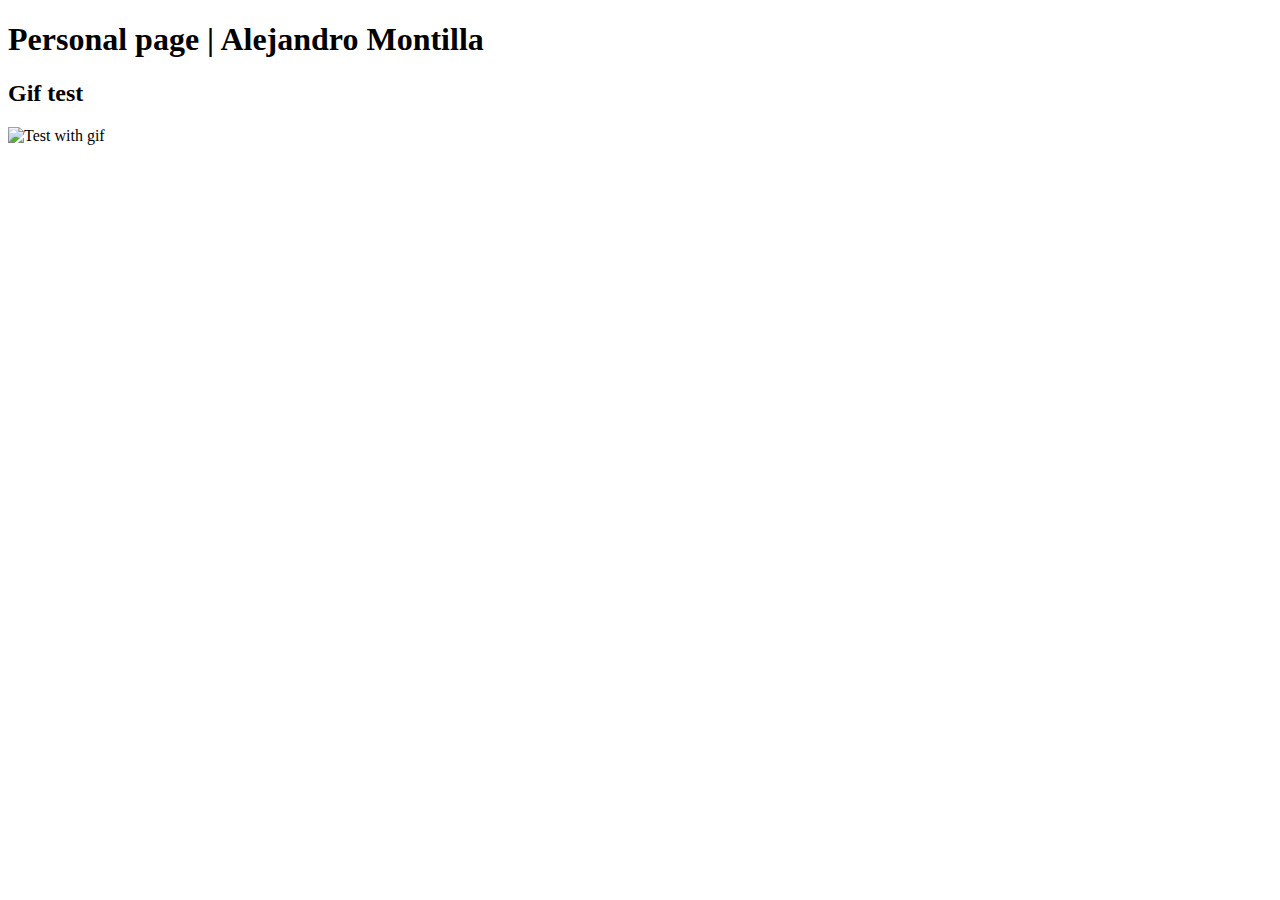
==== index.html @ 69d2793c "resize gif test 0001" ====
<!DOCTYPE html>
<html>

<head>
    <title>Personal page | Alejandro Montilla</title>
    <link rel="stylesheet" href="css/personal.css">
    
</head>

<body>
<section>
    <h1>Personal page | Alejandro Montilla</h1>
    <h2>Gif test</h2>
    <img src="https://cloud.githubusercontent.com/assets/16638078/18491670/d83ae130-79dd-11e6-8bb6-1dfe33843d8f.gif" alt="Test with gif" style="width:304px;">
    
</section>
</body>
</html>
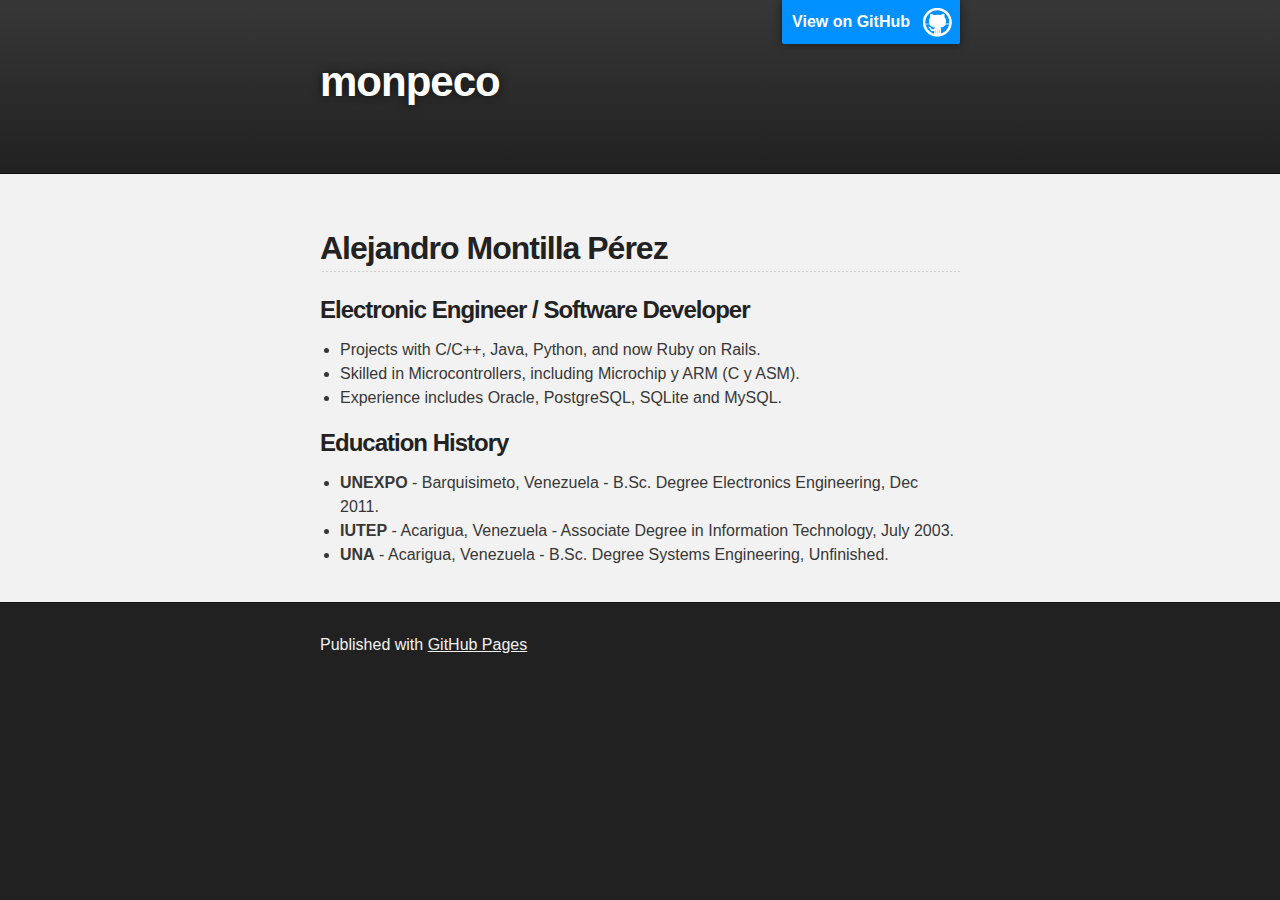
==== commit 74d90646: "Replace master branch with page content via GitHub" ====
--- a/index.html
+++ b/index.html
@@ -1,74 +1,66 @@
 <!DOCTYPE html>
 <html>
 
-<head>
-    <title>Personal page | Alejandro Montilla</title>
-    <link rel="stylesheet" href="css/personal.css">
+  <head>
+    <meta charset='utf-8'>
+    <meta http-equiv="X-UA-Compatible" content="chrome=1">
+    <meta name="description" content="monpeco : ">
+
+    <link rel="stylesheet" type="text/css" media="screen" href="stylesheets/stylesheet.css">
+
+    <title>monpeco</title>
+  </head>
+
+  <body>
+
+    <!-- HEADER -->
+    <div id="header_wrap" class="outer">
+        <header class="inner">
+          <a id="forkme_banner" href="https://github.com/monpeco">View on GitHub</a>
+
+          <h1 id="project_title">monpeco</h1>
+          <h2 id="project_tagline"></h2>
+
+        </header>
+    </div>
+
+    <!-- MAIN CONTENT -->
+    <div id="main_content_wrap" class="outer">
+      <section id="main_content" class="inner">
+        <h2>
+<a id="alejandro-montilla-pérez" class="anchor" href="#alejandro-montilla-p%C3%A9rez" aria-hidden="true"><span aria-hidden="true" class="octicon octicon-link"></span></a>Alejandro Montilla Pérez</h2>
+
+<h3>
+<a id="electronic-engineer--software-developer" class="anchor" href="#electronic-engineer--software-developer" aria-hidden="true"><span aria-hidden="true" class="octicon octicon-link"></span></a>Electronic Engineer / Software Developer</h3>
+
+<ul>
+<li>Projects with C/C++, Java, Python, and now Ruby on Rails.</li>
+<li>Skilled in Microcontrollers, including Microchip y ARM (C y ASM).</li>
+<li>Experience includes Oracle, PostgreSQL, SQLite and MySQL.</li>
+</ul>
+
+<h3>
+<a id="education-history" class="anchor" href="#education-history" aria-hidden="true"><span aria-hidden="true" class="octicon octicon-link"></span></a>Education History</h3>
+
+<ul>
+<li>
+<strong>UNEXPO</strong> - Barquisimeto, Venezuela - B.Sc. Degree Electronics Engineering, Dec 2011.</li>
+<li>
+<strong>IUTEP</strong> - Acarigua, Venezuela - Associate Degree in Information Technology, July 2003.</li>
+<li>
+<strong>UNA</strong> - Acarigua, Venezuela - B.Sc. Degree Systems Engineering, Unfinished.</li>
+</ul>
+      </section>
+    </div>
+
+    <!-- FOOTER  -->
+    <div id="footer_wrap" class="outer">
+      <footer class="inner">
+        <p>Published with <a href="https://pages.github.com">GitHub Pages</a></p>
+      </footer>
+    </div>
+
     
-</head>
 
-<body>
-<section>
-    <h1>Personal page | Alejandro Montilla</h1>
-    <h2>Gif test</h2>
-    <img src="https://cloud.githubusercontent.com/assets/16638078/18491670/d83ae130-79dd-11e6-8bb6-1dfe33843d8f.gif" alt="Test with gif" style="width:304px;">
-    
-</section>
-</body>
+  </body>
 </html>
-
-
-
-
-
-
-
-
-
-
-
-
-
-
-
-
-
-
-
-
-
-
-
-
-
-
-
-
-
-
-
-
-
-
-
-
-
-
-
-
-
-
-
-
-
-
-
-
-
-
-
-
-
-
-
-
--- a/stylesheets/stylesheet.css
+++ b/stylesheets/stylesheet.css
@@ -0,0 +1,425 @@
+/*******************************************************************************
+Slate Theme for GitHub Pages
+by Jason Costello, @jsncostello
+*******************************************************************************/
+
+@import url(github-light.css);
+
+/*******************************************************************************
+MeyerWeb Reset
+*******************************************************************************/
+
+html, body, div, span, applet, object, iframe,
+h1, h2, h3, h4, h5, h6, p, blockquote, pre,
+a, abbr, acronym, address, big, cite, code,
+del, dfn, em, img, ins, kbd, q, s, samp,
+small, strike, strong, sub, sup, tt, var,
+b, u, i, center,
+dl, dt, dd, ol, ul, li,
+fieldset, form, label, legend,
+table, caption, tbody, tfoot, thead, tr, th, td,
+article, aside, canvas, details, embed,
+figure, figcaption, footer, header, hgroup,
+menu, nav, output, ruby, section, summary,
+time, mark, audio, video {
+  margin: 0;
+  padding: 0;
+  border: 0;
+  font: inherit;
+  vertical-align: baseline;
+}
+
+/* HTML5 display-role reset for older browsers */
+article, aside, details, figcaption, figure,
+footer, header, hgroup, menu, nav, section {
+  display: block;
+}
+
+ol, ul {
+  list-style: none;
+}
+
+table {
+  border-collapse: collapse;
+  border-spacing: 0;
+}
+
+/*******************************************************************************
+Theme Styles
+*******************************************************************************/
+
+body {
+  box-sizing: border-box;
+  color:#373737;
+  background: #212121;
+  font-size: 16px;
+  font-family: 'Myriad Pro', Calibri, Helvetica, Arial, sans-serif;
+  line-height: 1.5;
+  -webkit-font-smoothing: antialiased;
+}
+
+h1, h2, h3, h4, h5, h6 {
+  margin: 10px 0;
+  font-weight: 700;
+  color:#222222;
+  font-family: 'Lucida Grande', 'Calibri', Helvetica, Arial, sans-serif;
+  letter-spacing: -1px;
+}
+
+h1 {
+  font-size: 36px;
+  font-weight: 700;
+}
+
+h2 {
+  padding-bottom: 10px;
+  font-size: 32px;
+  background: url('../images/bg_hr.png') repeat-x bottom;
+}
+
+h3 {
+  font-size: 24px;
+}
+
+h4 {
+  font-size: 21px;
+}
+
+h5 {
+  font-size: 18px;
+}
+
+h6 {
+  font-size: 16px;
+}
+
+p {
+  margin: 10px 0 15px 0;
+}
+
+footer p {
+  color: #f2f2f2;
+}
+
+a {
+  text-decoration: none;
+  color: #007edf;
+  text-shadow: none;
+
+  transition: color 0.5s ease;
+  transition: text-shadow 0.5s ease;
+  -webkit-transition: color 0.5s ease;
+  -webkit-transition: text-shadow 0.5s ease;
+  -moz-transition: color 0.5s ease;
+  -moz-transition: text-shadow 0.5s ease;
+  -o-transition: color 0.5s ease;
+  -o-transition: text-shadow 0.5s ease;
+  -ms-transition: color 0.5s ease;
+  -ms-transition: text-shadow 0.5s ease;
+}
+
+a:hover, a:focus {text-decoration: underline;}
+
+footer a {
+  color: #F2F2F2;
+  text-decoration: underline;
+}
+
+em {
+  font-style: italic;
+}
+
+strong {
+  font-weight: bold;
+}
+
+img {
+  position: relative;
+  margin: 0 auto;
+  max-width: 739px;
+  padding: 5px;
+  margin: 10px 0 10px 0;
+  border: 1px solid #ebebeb;
+
+  box-shadow: 0 0 5px #ebebeb;
+  -webkit-box-shadow: 0 0 5px #ebebeb;
+  -moz-box-shadow: 0 0 5px #ebebeb;
+  -o-box-shadow: 0 0 5px #ebebeb;
+  -ms-box-shadow: 0 0 5px #ebebeb;
+}
+
+p img {
+  display: inline;
+  margin: 0;
+  padding: 0;
+  vertical-align: middle;
+  text-align: center;
+  border: none;
+}
+
+pre, code {
+  width: 100%;
+  color: #222;
+  background-color: #fff;
+
+  font-family: Monaco, "Bitstream Vera Sans Mono", "Lucida Console", Terminal, monospace;
+  font-size: 14px;
+
+  border-radius: 2px;
+  -moz-border-radius: 2px;
+  -webkit-border-radius: 2px;
+}
+
+pre {
+  width: 100%;
+  padding: 10px;
+  box-shadow: 0 0 10px rgba(0,0,0,.1);
+  overflow: auto;
+}
+
+code {
+  padding: 3px;
+  margin: 0 3px;
+  box-shadow: 0 0 10px rgba(0,0,0,.1);
+}
+
+pre code {
+  display: block;
+  box-shadow: none;
+}
+
+blockquote {
+  color: #666;
+  margin-bottom: 20px;
+  padding: 0 0 0 20px;
+  border-left: 3px solid #bbb;
+}
+
+
+ul, ol, dl {
+  margin-bottom: 15px
+}
+
+ul {
+  list-style-position: inside;
+  list-style: disc;
+  padding-left: 20px;
+}
+
+ol {
+  list-style-position: inside;
+  list-style: decimal;
+  padding-left: 20px;
+}
+
+dl dt {
+  font-weight: bold;
+}
+
+dl dd {
+  padding-left: 20px;
+  font-style: italic;
+}
+
+dl p {
+  padding-left: 20px;
+  font-style: italic;
+}
+
+hr {
+  height: 1px;
+  margin-bottom: 5px;
+  border: none;
+  background: url('../images/bg_hr.png') repeat-x center;
+}
+
+table {
+  border: 1px solid #373737;
+  margin-bottom: 20px;
+  text-align: left;
+ }
+
+th {
+  font-family: 'Lucida Grande', 'Helvetica Neue', Helvetica, Arial, sans-serif;
+  padding: 10px;
+  background: #373737;
+  color: #fff;
+ }
+
+td {
+  padding: 10px;
+  border: 1px solid #373737;
+ }
+
+form {
+  background: #f2f2f2;
+  padding: 20px;
+}
+
+/*******************************************************************************
+Full-Width Styles
+*******************************************************************************/
+
+.outer {
+  width: 100%;
+}
+
+.inner {
+  position: relative;
+  max-width: 640px;
+  padding: 20px 10px;
+  margin: 0 auto;
+}
+
+#forkme_banner {
+  display: block;
+  position: absolute;
+  top:0;
+  right: 10px;
+  z-index: 10;
+  padding: 10px 50px 10px 10px;
+  color: #fff;
+  background: url('../images/blacktocat.png') #0090ff no-repeat 95% 50%;
+  font-weight: 700;
+  box-shadow: 0 0 10px rgba(0,0,0,.5);
+  border-bottom-left-radius: 2px;
+  border-bottom-right-radius: 2px;
+}
+
+#header_wrap {
+  background: #212121;
+  background: -moz-linear-gradient(top, #373737, #212121);
+  background: -webkit-linear-gradient(top, #373737, #212121);
+  background: -ms-linear-gradient(top, #373737, #212121);
+  background: -o-linear-gradient(top, #373737, #212121);
+  background: linear-gradient(top, #373737, #212121);
+}
+
+#header_wrap .inner {
+  padding: 50px 10px 30px 10px;
+}
+
+#project_title {
+  margin: 0;
+  color: #fff;
+  font-size: 42px;
+  font-weight: 700;
+  text-shadow: #111 0px 0px 10px;
+}
+
+#project_tagline {
+  color: #fff;
+  font-size: 24px;
+  font-weight: 300;
+  background: none;
+  text-shadow: #111 0px 0px 10px;
+}
+
+#downloads {
+  position: absolute;
+  width: 210px;
+  z-index: 10;
+  bottom: -40px;
+  right: 0;
+  height: 70px;
+  background: url('../images/icon_download.png') no-repeat 0% 90%;
+}
+
+.zip_download_link {
+  display: block;
+  float: right;
+  width: 90px;
+  height:70px;
+  text-indent: -5000px;
+  overflow: hidden;
+  background: url(../images/sprite_download.png) no-repeat bottom left;
+}
+
+.tar_download_link {
+  display: block;
+  float: right;
+  width: 90px;
+  height:70px;
+  text-indent: -5000px;
+  overflow: hidden;
+  background: url(../images/sprite_download.png) no-repeat bottom right;
+  margin-left: 10px;
+}
+
+.zip_download_link:hover {
+  background: url(../images/sprite_download.png) no-repeat top left;
+}
+
+.tar_download_link:hover {
+  background: url(../images/sprite_download.png) no-repeat top right;
+}
+
+#main_content_wrap {
+  background: #f2f2f2;
+  border-top: 1px solid #111;
+  border-bottom: 1px solid #111;
+}
+
+#main_content {
+  padding-top: 40px;
+}
+
+#footer_wrap {
+  background: #212121;
+}
+
+
+
+/*******************************************************************************
+Small Device Styles
+*******************************************************************************/
+
+@media screen and (max-width: 480px) {
+  body {
+    font-size:14px;
+  }
+
+  #downloads {
+    display: none;
+  }
+
+  .inner {
+    min-width: 320px;
+    max-width: 480px;
+  }
+
+  #project_title {
+  font-size: 32px;
+  }
+
+  h1 {
+    font-size: 28px;
+  }
+
+  h2 {
+    font-size: 24px;
+  }
+
+  h3 {
+    font-size: 21px;
+  }
+
+  h4 {
+    font-size: 18px;
+  }
+
+  h5 {
+    font-size: 14px;
+  }
+
+  h6 {
+    font-size: 12px;
+  }
+
+  code, pre {
+    min-width: 320px;
+    max-width: 480px;
+    font-size: 11px;
+  }
+
+}
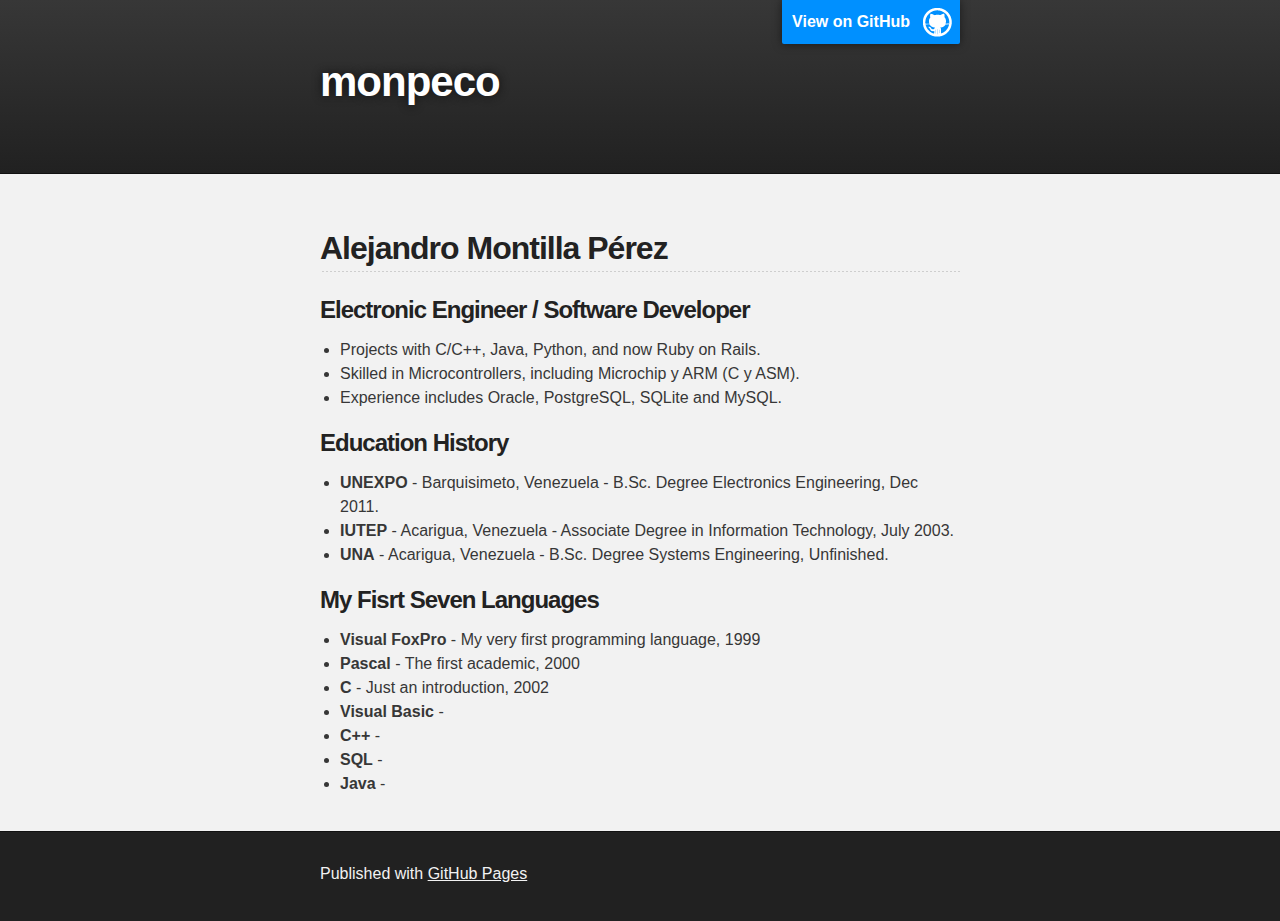
==== commit b918d9e4: "Add MyFristSevenLanguages" ====
--- a/index.html
+++ b/index.html
@@ -50,6 +50,27 @@
 <li>
 <strong>UNA</strong> - Acarigua, Venezuela - B.Sc. Degree Systems Engineering, Unfinished.</li>
 </ul>
+
+<h3>
+<a id="first-languages" class="anchor" href="#first-languages" aria-hidden="true"><span aria-hidden="true" class="octicon octicon-link"></span></a>My Fisrt Seven Languages</h3>
+
+<ul>
+<li>
+<strong>Visual FoxPro</strong> - My very first programming language, 1999</li>
+<li>
+<strong>Pascal</strong> - The first academic, 2000</li>
+<li>
+<strong>C</strong> - Just an introduction, 2002</li>
+<li>
+<strong>Visual Basic</strong> - </li>
+<li>
+<strong>C++</strong> - </li>
+<li>
+<strong>SQL</strong> - </li>
+<li>
+<strong>Java</strong> - </li>
+</ul>
+
       </section>
     </div>
 
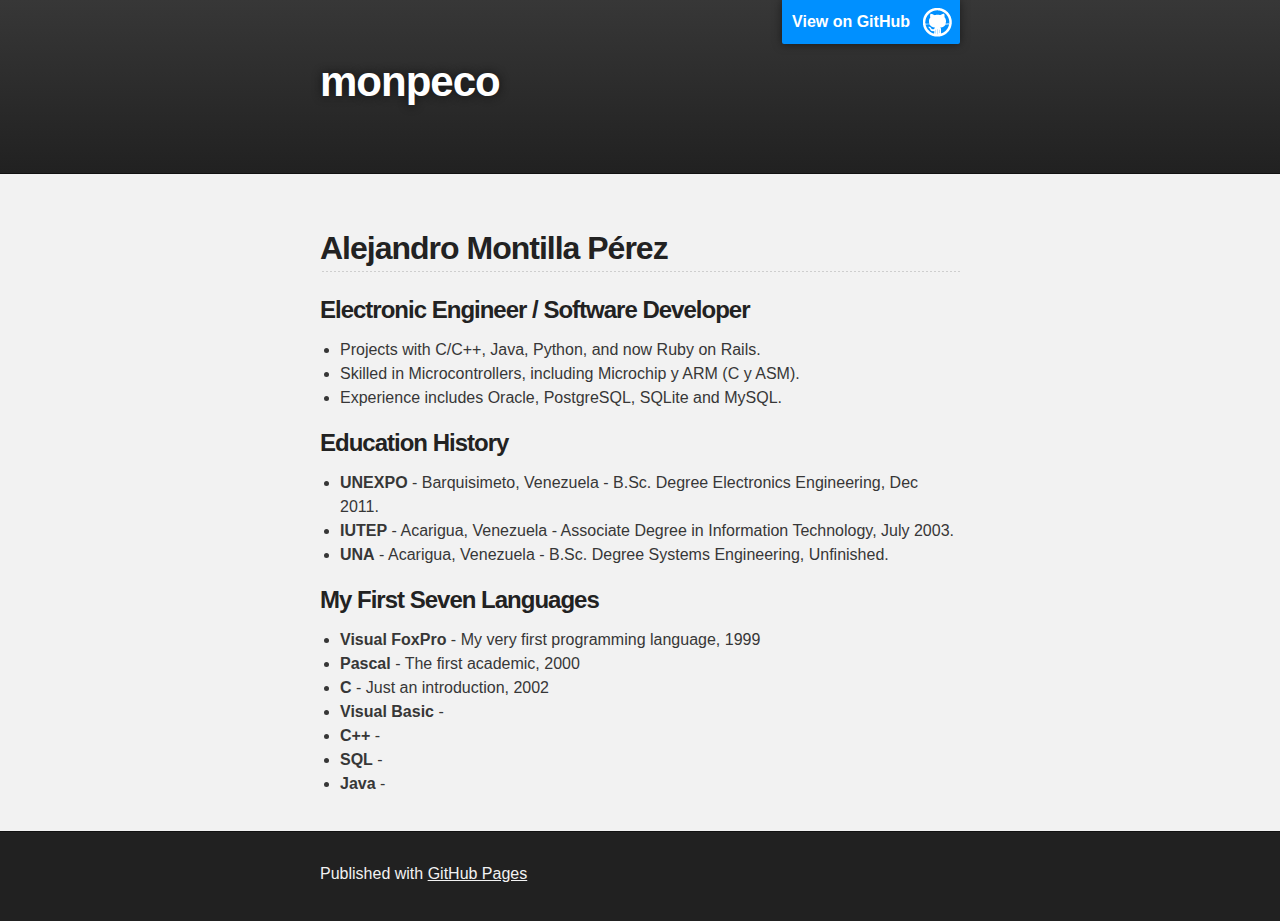
==== commit ac5e5558: "Add MyFristSevenLanguages" ====
--- a/index.html
+++ b/index.html
@@ -52,7 +52,7 @@
 </ul>
 
 <h3>
-<a id="first-languages" class="anchor" href="#first-languages" aria-hidden="true"><span aria-hidden="true" class="octicon octicon-link"></span></a>My Fisrt Seven Languages</h3>
+<a id="first-languages" class="anchor" href="#first-languages" aria-hidden="true"><span aria-hidden="true" class="octicon octicon-link"></span></a>My First Seven Languages</h3>
 
 <ul>
 <li>
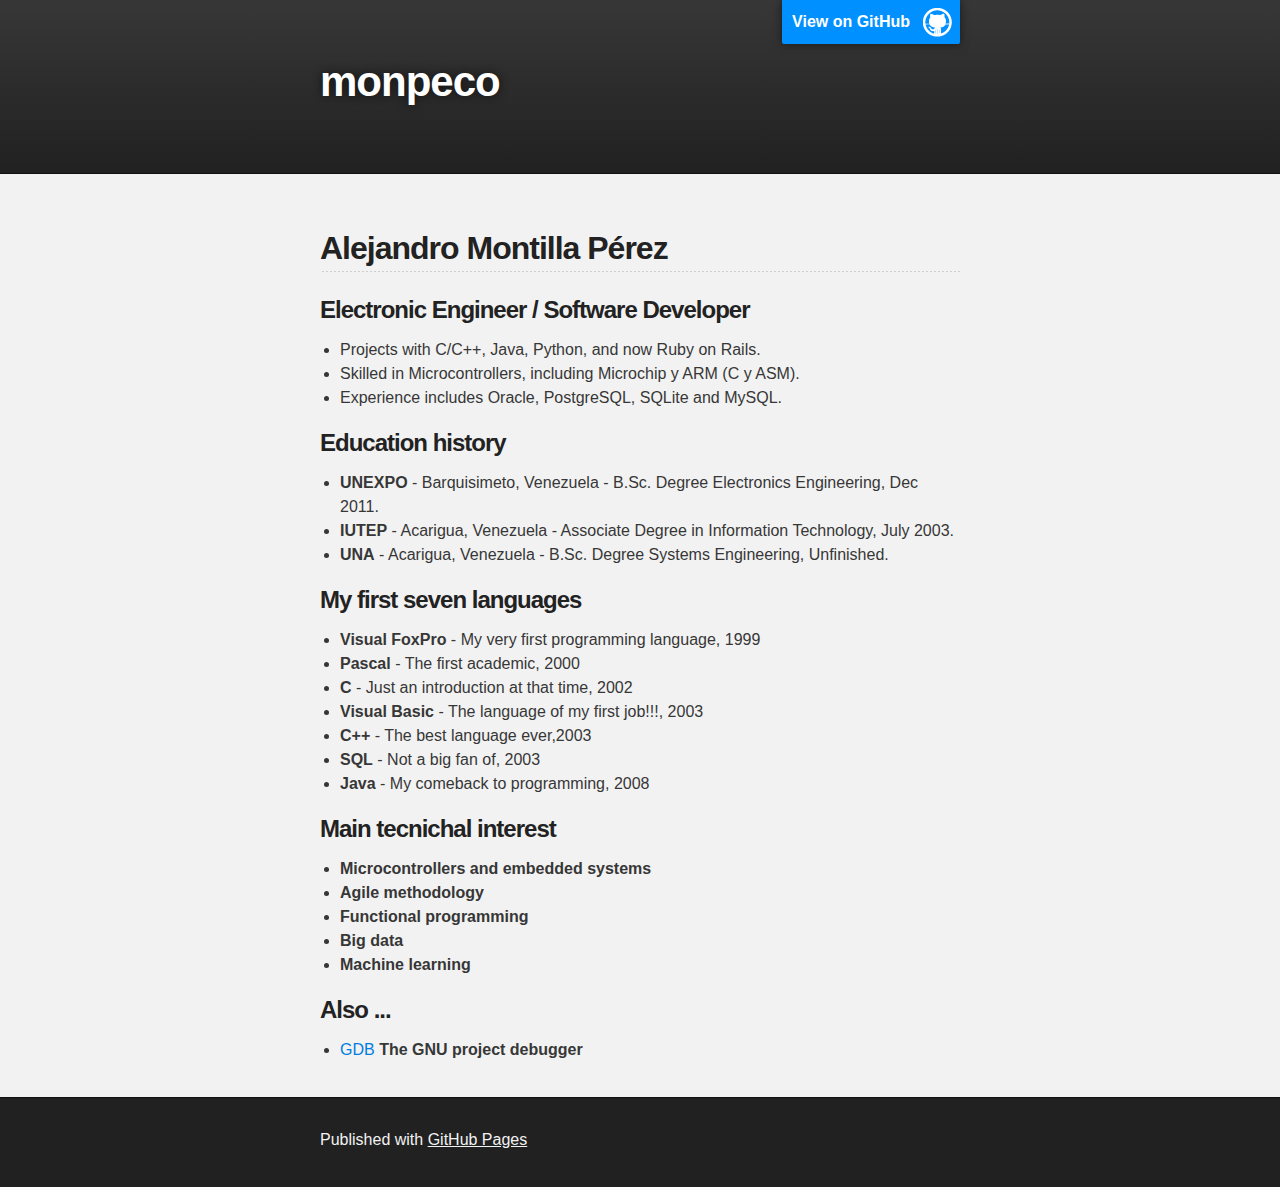
==== commit 74ece87e: "Add #main-tech-interest" ====
--- a/index.html
+++ b/index.html
@@ -40,7 +40,7 @@
 </ul>
 
 <h3>
-<a id="education-history" class="anchor" href="#education-history" aria-hidden="true"><span aria-hidden="true" class="octicon octicon-link"></span></a>Education History</h3>
+<a id="education-history" class="anchor" href="#education-history" aria-hidden="true"><span aria-hidden="true" class="octicon octicon-link"></span></a>Education history</h3>
 
 <ul>
 <li>
@@ -52,7 +52,7 @@
 </ul>
 
 <h3>
-<a id="first-languages" class="anchor" href="#first-languages" aria-hidden="true"><span aria-hidden="true" class="octicon octicon-link"></span></a>My First Seven Languages</h3>
+<a id="first-languages" class="anchor" href="#first-languages" aria-hidden="true"><span aria-hidden="true" class="octicon octicon-link"></span></a>My first seven languages</h3>
 
 <ul>
 <li>
@@ -60,17 +60,41 @@
 <li>
 <strong>Pascal</strong> - The first academic, 2000</li>
 <li>
-<strong>C</strong> - Just an introduction, 2002</li>
+<strong>C</strong> - Just an introduction at that time, 2002</li>
 <li>
-<strong>Visual Basic</strong> - </li>
+<strong>Visual Basic</strong> - The language of my first job!!!, 2003</li>
 <li>
-<strong>C++</strong> - </li>
+<strong>C++</strong> - The best language ever,2003</li>
 <li>
-<strong>SQL</strong> - </li>
+<strong>SQL</strong> - Not a big fan of, 2003</li>
 <li>
-<strong>Java</strong> - </li>
+<strong>Java</strong> - My comeback to programming, 2008</li>
 </ul>
 
+
+<h3>
+<a id="main-tech-interest" class="anchor" href="#main-tech-interest" aria-hidden="true"><span aria-hidden="true" class="octicon octicon-link"></span></a>Main tecnichal interest</h3>
+
+<ul>
+<li>
+<strong>Microcontrollers and embedded systems</strong> </li>
+<li>
+<strong>Agile methodology</strong> </li>
+<li>
+<strong>Functional programming</strong> </li>
+<li>
+<strong>Big data</strong> </li>
+<li>
+<strong>Machine learning</strong> </li>
+</ul>
+
+<h3>
+<a id="also" class="anchor" href="#also" aria-hidden="true"><span aria-hidden="true" class="octicon octicon-link"></span></a>Also ...</h3>
+
+<ul>
+<li>
+<a href="https://monpeco.github.io/gdb.html">GDB</a> <strong> The GNU project debugger</strong> </li>
+</ul>
       </section>
     </div>
 
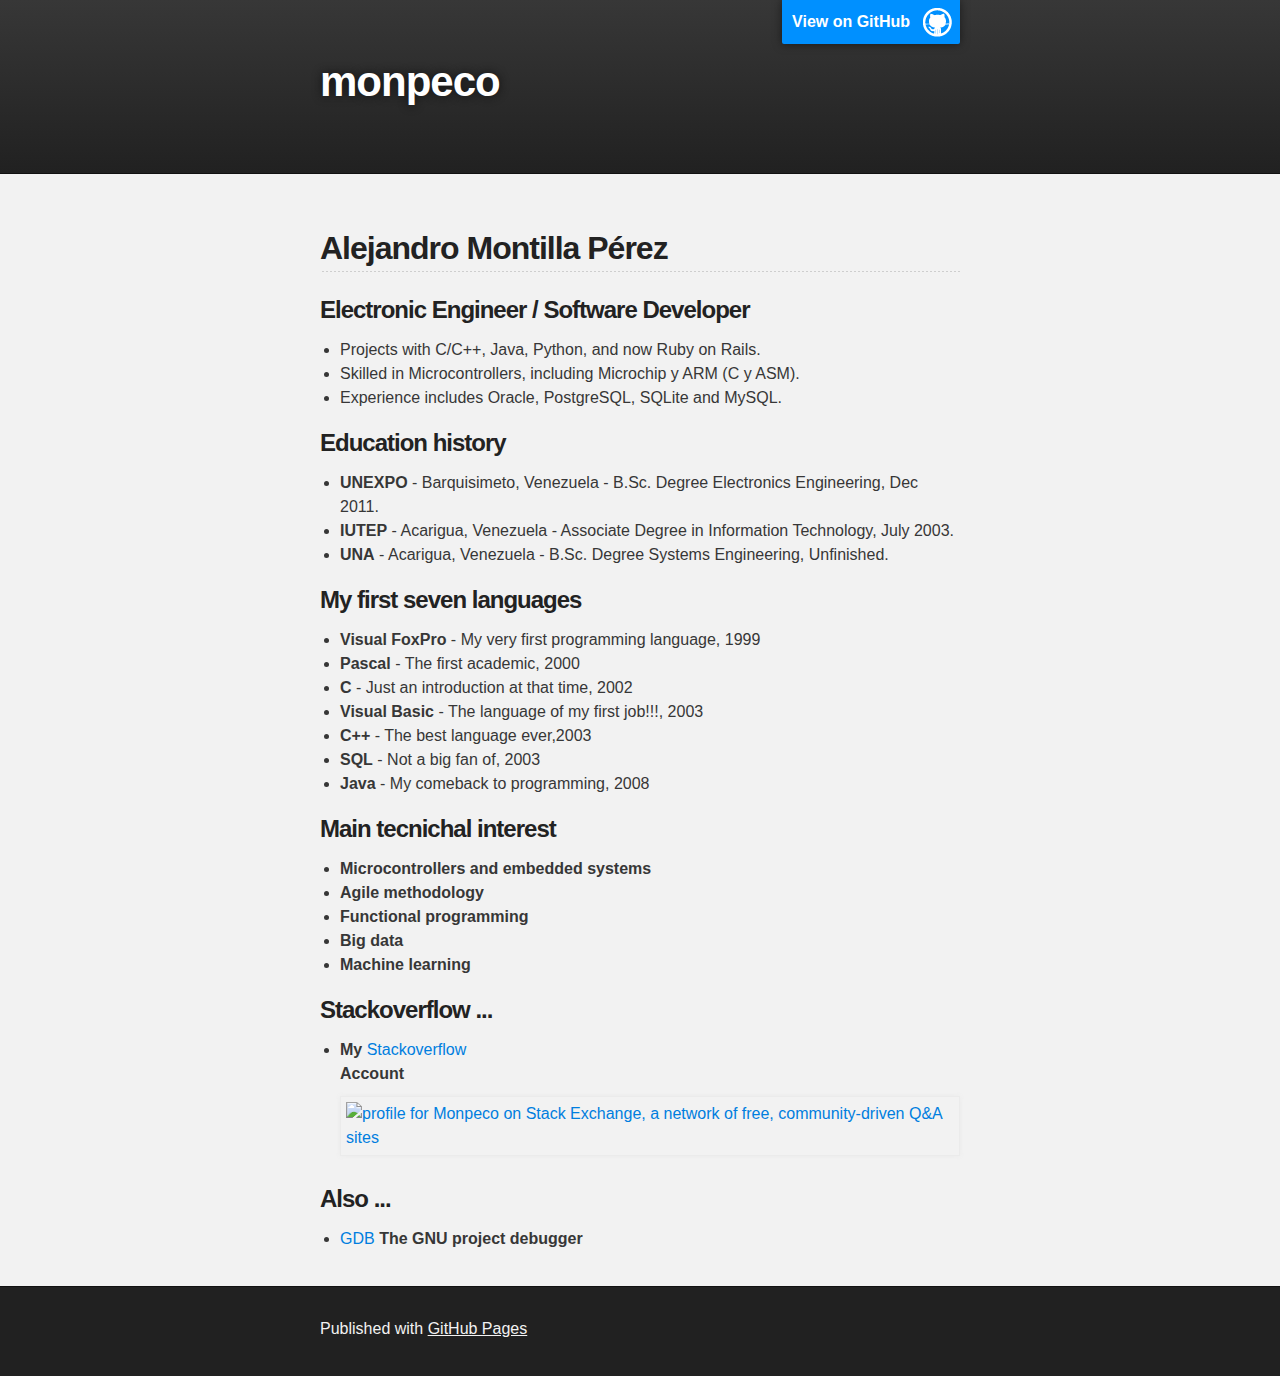
==== commit 5fdd3551: "Add Stackoverflow section" ====
--- a/index.html
+++ b/index.html
@@ -89,12 +89,22 @@
 </ul>
 
 <h3>
+<a id="stackoverflow" class="anchor" href="#stackoverflow" aria-hidden="true"><span aria-hidden="true" class="octicon octicon-link"></span></a>Stackoverflow ...</h3>
+
+<ul>
+<li>
+<strong>My </strong><a href="https://stackexchange.com/users/9112463/monpeco?tab=accounts">Stackoverflow</a></li><strong> Account</strong>
+<a href="https://stackexchange.com/users/9112463/monpeco"><img src="https://stackexchange.com/users/flair/9112463.png" width="208" height="58" alt="profile for Monpeco on Stack Exchange, a network of free, community-driven Q&amp;A sites" title="profile for Monpeco on Stack Exchange, a network of free, community-driven Q&amp;A sites" /></a>
+</ul>
+
+<h3>
 <a id="also" class="anchor" href="#also" aria-hidden="true"><span aria-hidden="true" class="octicon octicon-link"></span></a>Also ...</h3>
 
 <ul>
 <li>
 <a href="https://monpeco.github.io/gdb.html">GDB</a> <strong> The GNU project debugger</strong> </li>
 </ul>
+
       </section>
     </div>
 
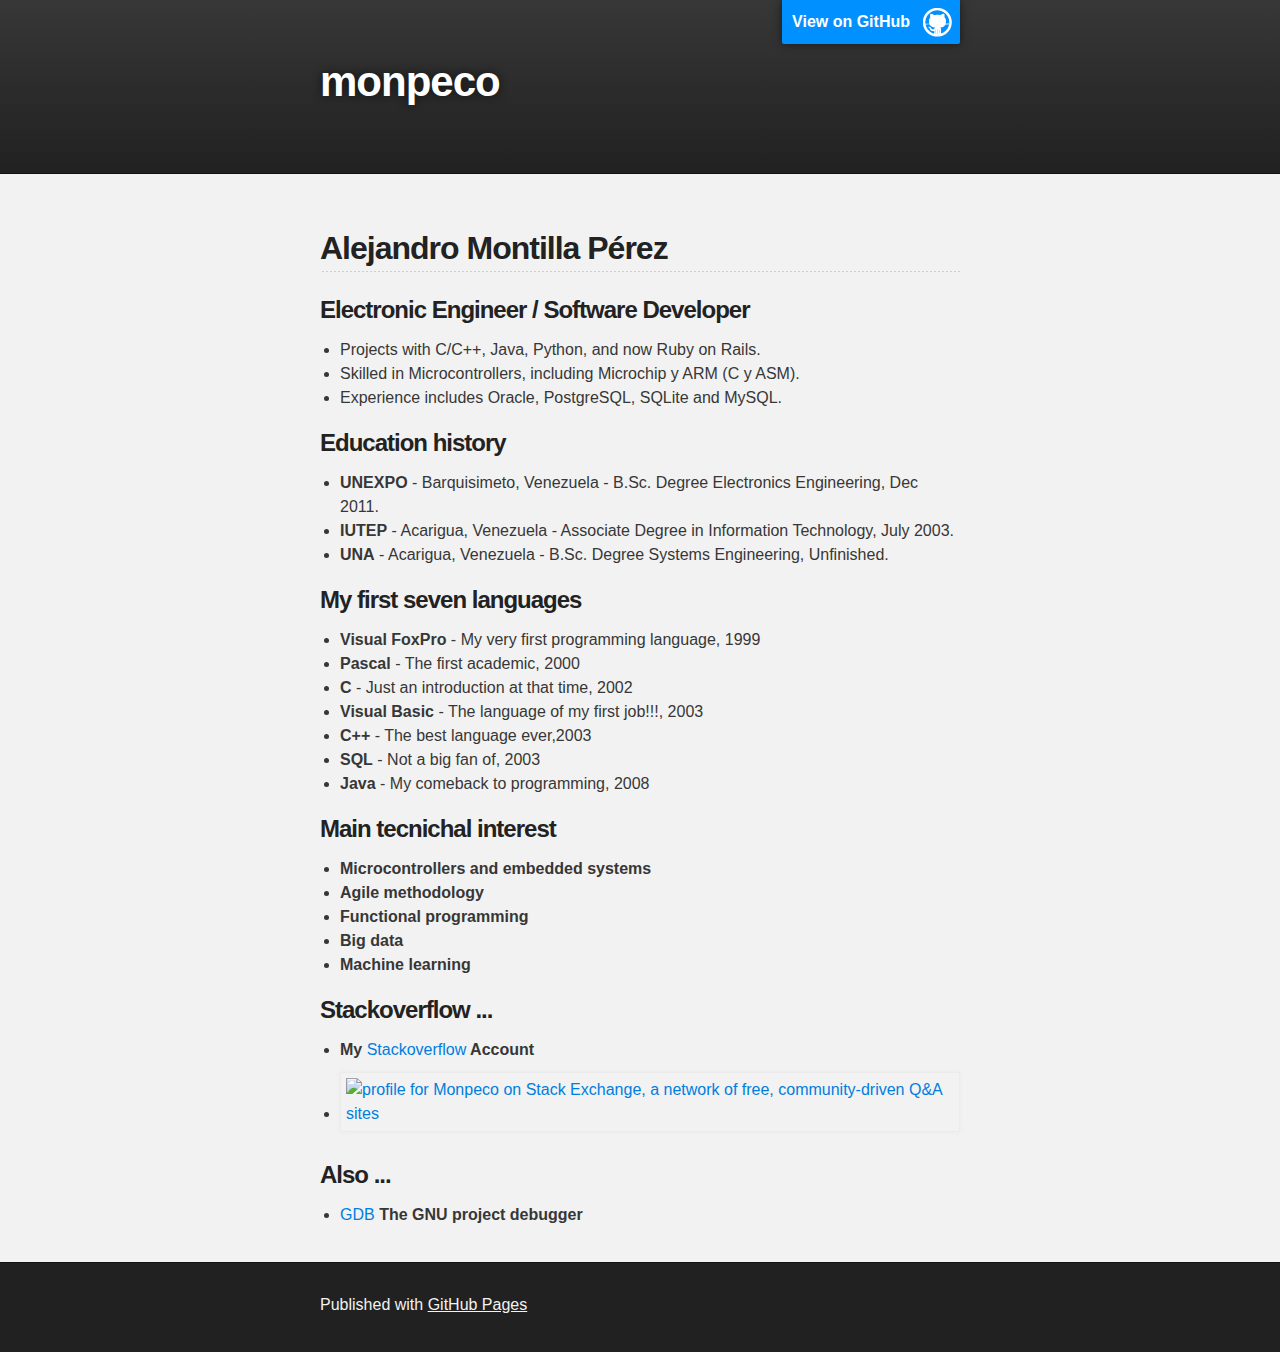
==== commit c604bbf4: "Fix Stackoverflow section aligment" ====
--- a/index.html
+++ b/index.html
@@ -93,8 +93,9 @@
 
 <ul>
 <li>
-<strong>My </strong><a href="https://stackexchange.com/users/9112463/monpeco?tab=accounts">Stackoverflow</a></li><strong> Account</strong>
-<a href="https://stackexchange.com/users/9112463/monpeco"><img src="https://stackexchange.com/users/flair/9112463.png" width="208" height="58" alt="profile for Monpeco on Stack Exchange, a network of free, community-driven Q&amp;A sites" title="profile for Monpeco on Stack Exchange, a network of free, community-driven Q&amp;A sites" /></a>
+<strong>My </strong><a href="https://stackexchange.com/users/9112463/monpeco?tab=accounts">Stackoverflow</a><strong> Account</strong> </li>
+<li>
+<a href="https://stackexchange.com/users/9112463/monpeco"><img src="https://stackexchange.com/users/flair/9112463.png" width="208" height="58" alt="profile for Monpeco on Stack Exchange, a network of free, community-driven Q&amp;A sites" title="profile for Monpeco on Stack Exchange, a network of free, community-driven Q&amp;A sites" /></a> </li>
 </ul>
 
 <h3>
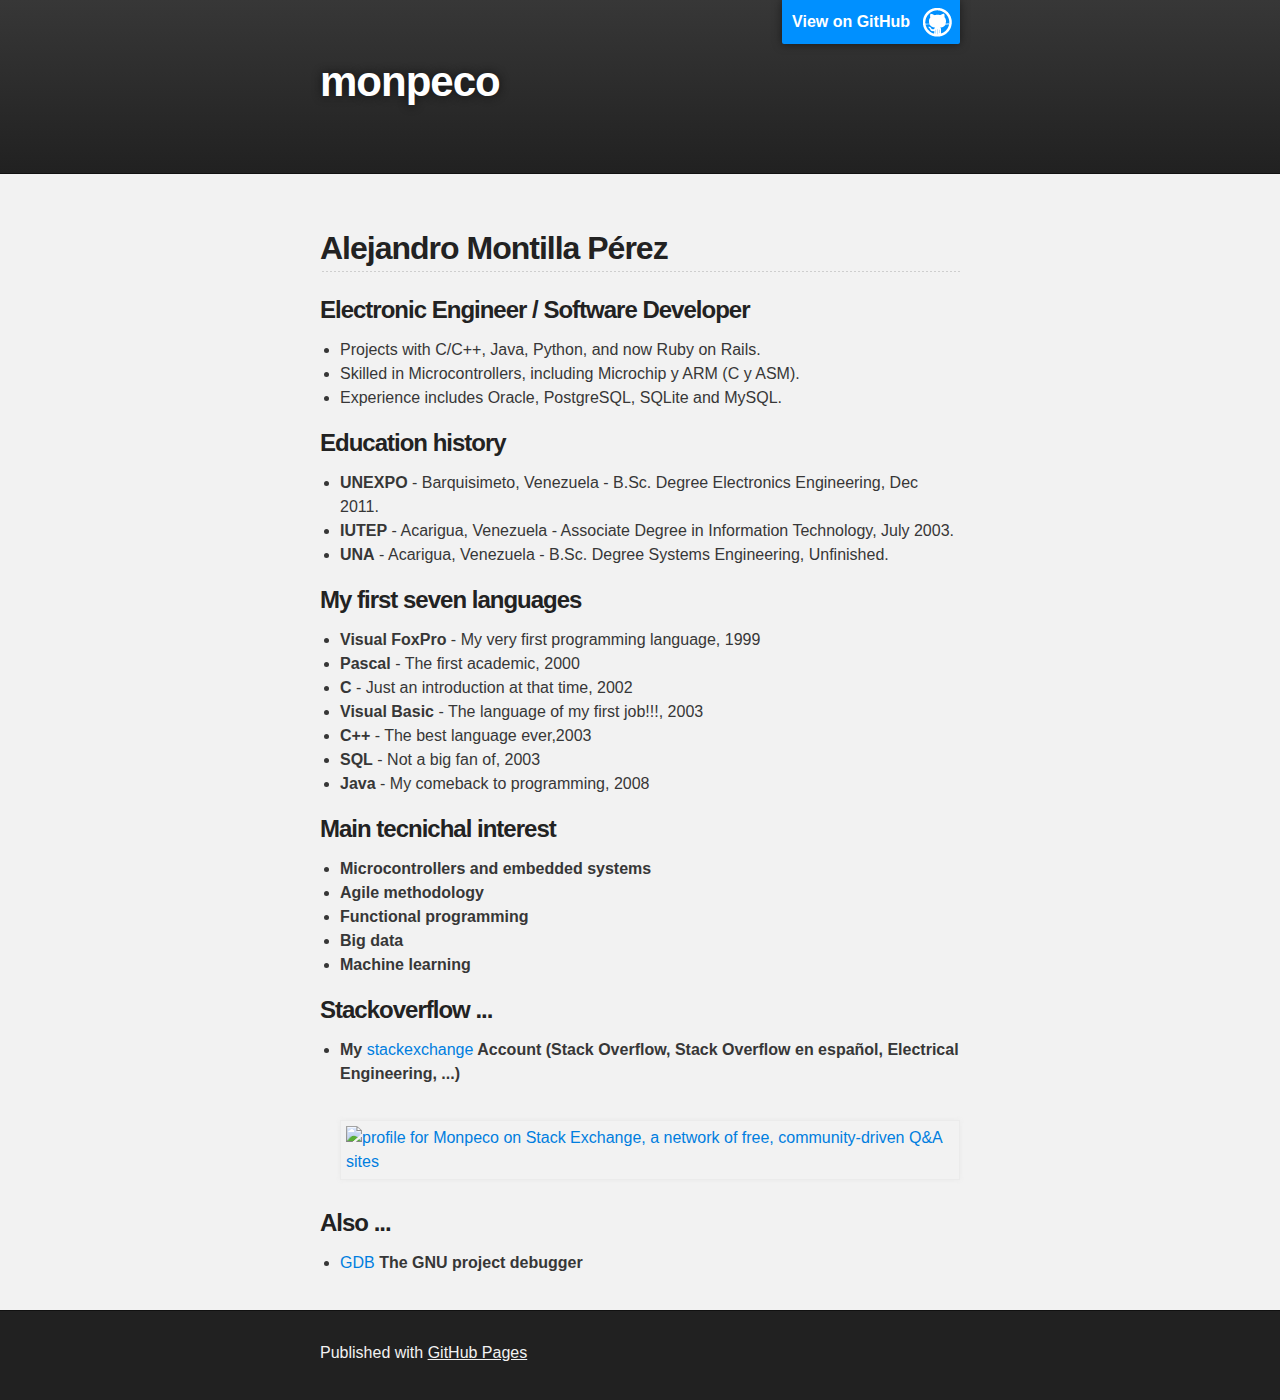
==== commit 14063bf8: "Fix Stackoverflow li and text of account" ====
--- a/index.html
+++ b/index.html
@@ -93,9 +93,9 @@
 
 <ul>
 <li>
-<strong>My </strong><a href="https://stackexchange.com/users/9112463/monpeco?tab=accounts">Stackoverflow</a><strong> Account</strong> </li>
-<li>
-<a href="https://stackexchange.com/users/9112463/monpeco"><img src="https://stackexchange.com/users/flair/9112463.png" width="208" height="58" alt="profile for Monpeco on Stack Exchange, a network of free, community-driven Q&amp;A sites" title="profile for Monpeco on Stack Exchange, a network of free, community-driven Q&amp;A sites" /></a> </li>
+<strong>My </strong><a href="https://stackexchange.com/users/9112463/monpeco?tab=accounts">stackexchange</a><strong> Account (Stack Overflow, Stack Overflow en español, Electrical Engineering, ...)</strong> </li>
+<br>
+<a href="https://stackexchange.com/users/9112463/monpeco"><img src="https://stackexchange.com/users/flair/9112463.png" width="208" height="58" alt="profile for Monpeco on Stack Exchange, a network of free, community-driven Q&amp;A sites" title="profile for Monpeco on Stack Exchange, a network of free, community-driven Q&amp;A sites" /></a>
 </ul>
 
 <h3>
